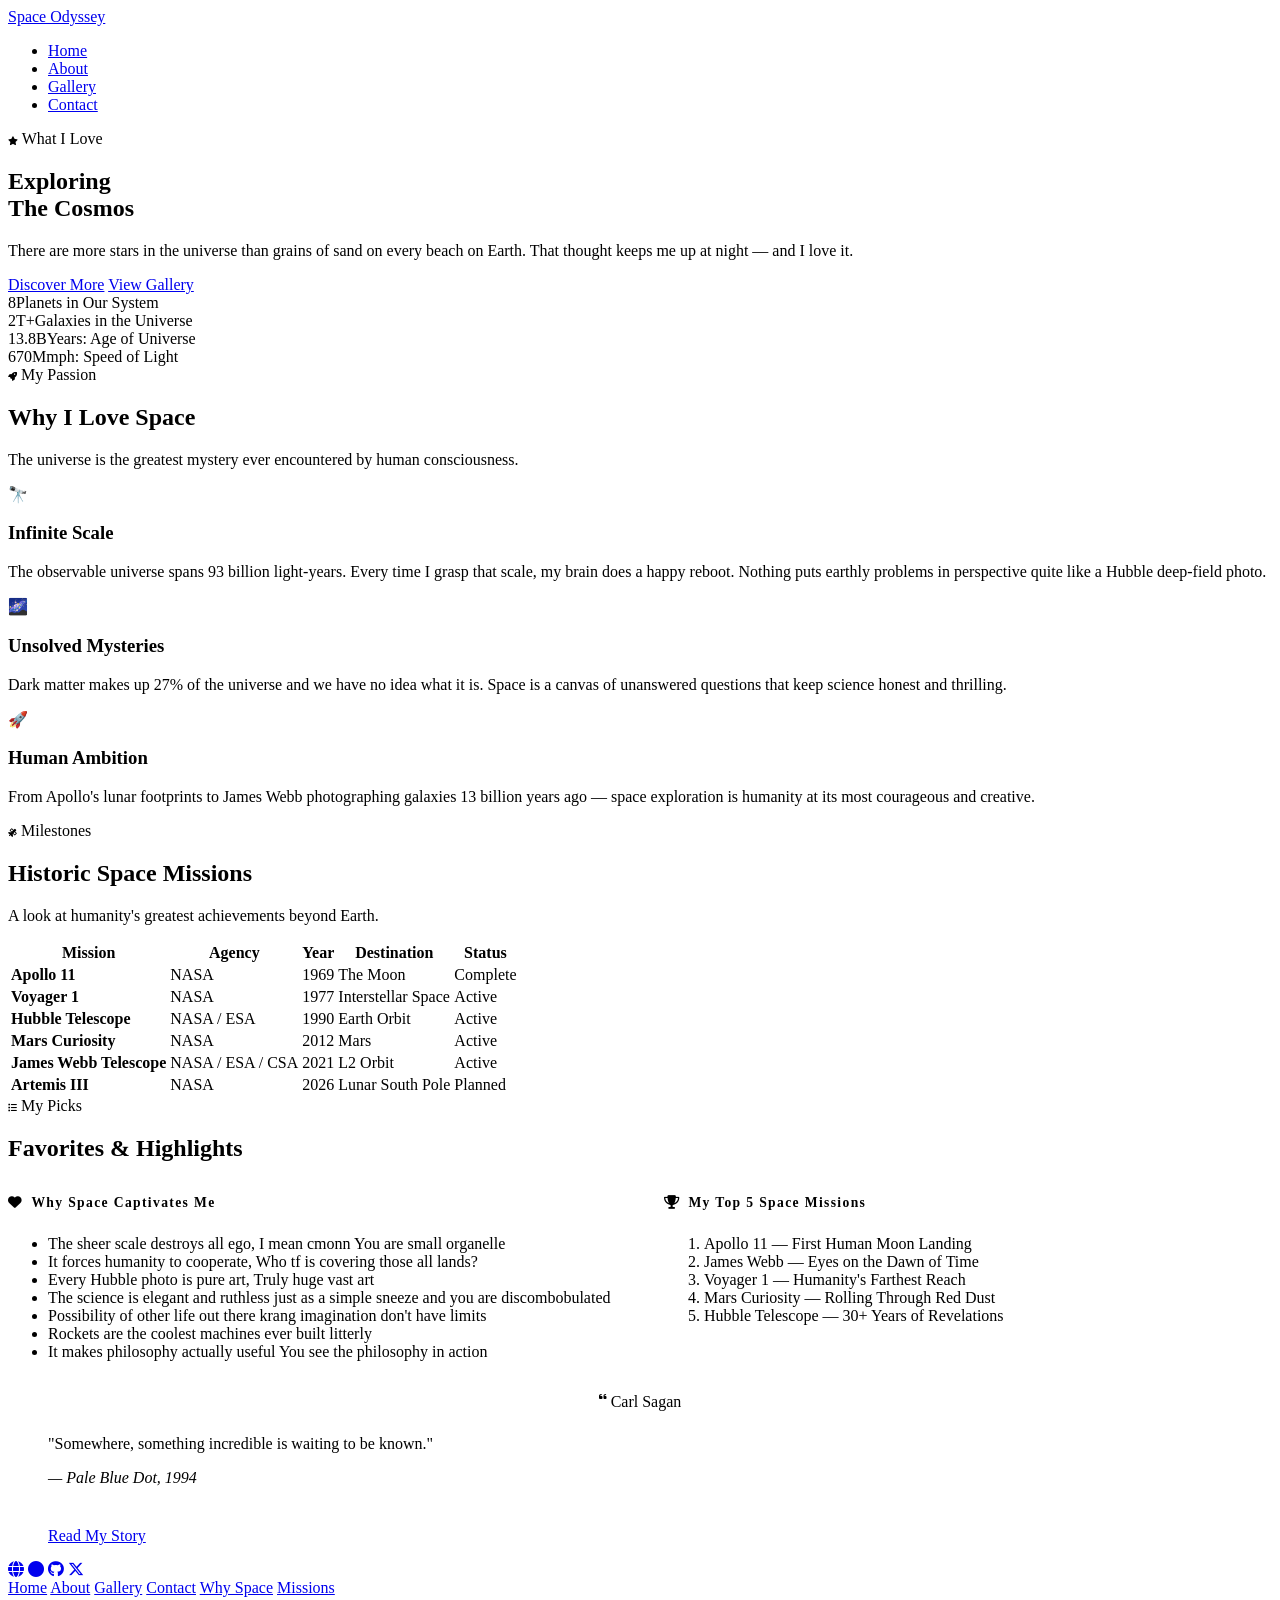
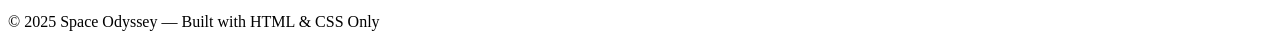
==== what-i-love-flat/index.html @ 3cab7b32 "separating the files" ====
<!DOCTYPE html>
<html lang="en">
<head>
  <meta charset="UTF-8" />
  <meta name="viewport" content="width=device-width, initial-scale=1.0" />
  <title>Space Odyssey — What I Love</title>
  <link rel="stylesheet" href="css/style.css" />
  <link rel="stylesheet" href="home.css" />
  <link rel="preconnect" href="https://fonts.googleapis.com" />
  <link rel="preconnect" href="https://fonts.gstatic.com" crossorigin />
  <link href="https://fonts.googleapis.com/css2?family=Orbitron:wght@400;700;900&family=Outfit:wght@300;400;500;600&display=swap" rel="stylesheet" />
  <link rel="stylesheet" href="https://cdnjs.cloudflare.com/ajax/libs/font-awesome/6.5.0/css/all.min.css" />
</head>
<body>

  <nav class="site-nav">
    <div class="nav-inner">
      <a href="index.html" class="nav-logo">Space Odyssey</a>
      <ul class="nav-links">
        <li><a href="index.html" class="active">Home</a></li>
        <li><a href="about.html">About</a></li>
        <li><a href="gallery.html">Gallery</a></li>
        <li><a href="contact.html">Contact</a></li>
      </ul>
    </div>
  </nav>

  <!-- HERO -->
  <section class="hero" id="home">
    <div class="hero-orb"></div>
    <div class="hero-content">
      <span class="eyebrow">
        <i class="fa fa-star" style="font-size:0.55rem;"></i> What I Love
      </span>
      <h1 class="grad-text">Exploring<br/>The Cosmos</h1>
      <p class="subtitle">
        There are more stars in the universe than grains of sand on every beach on Earth.
        That thought keeps me up at night — and I love it.
      </p>
      <div class="hero-btns">
        <a href="#why-space" class="btn btn-primary">Discover More</a>
        <a href="gallery.html" class="btn btn-outline">View Gallery</a>
      </div>
    </div>
  </section>

  <!-- STATS -->
  <div class="stats-row">
    <div class="stats-inner">
      <div class="stat"><span class="stat-num">8</span><span class="stat-lbl">Planets in Our System</span></div>
      <div class="stat"><span class="stat-num">2T+</span><span class="stat-lbl">Galaxies in the Universe</span></div>
      <div class="stat"><span class="stat-num">13.8B</span><span class="stat-lbl">Years: Age of Universe</span></div>
      <div class="stat"><span class="stat-num">670M</span><span class="stat-lbl">mph: Speed of Light</span></div>
    </div>
  </div>

  <!-- WHY SPACE -->
  <section class="section" id="why-space">
    <div class="section-header">
      <span class="eyebrow"><i class="fa fa-rocket" style="font-size:0.55rem;"></i> My Passion</span>
      <h2 class="grad-text">Why I Love Space</h2>
      <p>The universe is the greatest mystery ever encountered by human consciousness.</p>
    </div>
    <div class="cards">
      <div class="card">
        <div class="card-icon">🔭</div>
        <h3>Infinite Scale</h3>
        <p>The observable universe spans 93 billion light-years. Every time I grasp that scale, my brain does a happy reboot. Nothing puts earthly problems in perspective quite like a Hubble deep-field photo.</p>
      </div>
      <div class="card">
        <div class="card-icon">🌌</div>
        <h3>Unsolved Mysteries</h3>
        <p>Dark matter makes up 27% of the universe and we have no idea what it is. Space is a canvas of unanswered questions that keep science honest and thrilling.</p>
      </div>
      <div class="card">
        <div class="card-icon">🚀</div>
        <h3>Human Ambition</h3>
        <p>From Apollo's lunar footprints to James Webb photographing galaxies 13 billion years ago — space exploration is humanity at its most courageous and creative.</p>
      </div>
    </div>
  </section>

  <!-- TABLE -->
  <section class="section-wide band" id="missions">
    <div class="inner">
      <div class="section-header">
        <span class="eyebrow"><i class="fa fa-satellite" style="font-size:0.55rem;"></i> Milestones</span>
        <h2 class="grad-text">Historic Space Missions</h2>
        <p>A look at humanity's greatest achievements beyond Earth.</p>
      </div>
      <div class="table-wrap">
        <table class="styled-table">
          <thead>
            <tr><th>Mission</th><th>Agency</th><th>Year</th><th>Destination</th><th>Status</th></tr>
          </thead>
          <tbody>
            <tr><td><strong>Apollo 11</strong></td><td>NASA</td><td>1969</td><td>The Moon</td><td><span class="badge badge-green">Complete</span></td></tr>
            <tr><td><strong>Voyager 1</strong></td><td>NASA</td><td>1977</td><td>Interstellar Space</td><td><span class="badge badge-blue">Active</span></td></tr>
            <tr><td><strong>Hubble Telescope</strong></td><td>NASA / ESA</td><td>1990</td><td>Earth Orbit</td><td><span class="badge badge-blue">Active</span></td></tr>
            <tr><td><strong>Mars Curiosity</strong></td><td>NASA</td><td>2012</td><td>Mars</td><td><span class="badge badge-blue">Active</span></td></tr>
            <tr><td><strong>James Webb Telescope</strong></td><td>NASA / ESA / CSA</td><td>2021</td><td>L2 Orbit</td><td><span class="badge badge-blue">Active</span></td></tr>
            <tr><td><strong>Artemis III</strong></td><td>NASA</td><td>2026</td><td>Lunar South Pole</td><td><span class="badge badge-gold">Planned</span></td></tr>
          </tbody>
        </table>
      </div>
    </div>
  </section>

  <!-- LISTS -->
  <section class="section" id="lists">
    <div class="section-header">
      <span class="eyebrow"><i class="fa fa-list" style="font-size:0.55rem;"></i> My Picks</span>
      <h2 class="grad-text">Favorites &amp; Highlights</h2>
    </div>
    <div style="display:flex; gap:3rem; flex-wrap:wrap; justify-content:center;">
      <div style="flex:1; min-width:280px;">
        <h3 style="color:var(--gold); margin-bottom:1.5rem; font-size:0.85rem; letter-spacing:0.1em;">
          <i class="fa fa-heart" style="margin-right:8px;"></i>Why Space Captivates Me
        </h3>
        <ul class="styled-ul">
          <li>The sheer scale destroys all ego, I mean cmonn You are small organelle </li>
          <li>It forces humanity to cooperate, Who tf is covering those all lands?</li>
          <li>Every Hubble photo is pure art, Truly huge vast art</article></li>
          <li>The science is elegant and ruthless just as a simple sneeze and you are discombobulated</li>
          <li>Possibility of other life out there krang imagination don't have limits</li>
          <li>Rockets are the coolest machines ever built litterly</li>
          <li>It makes philosophy actually useful You see the philosophy in action</li>
        </ul>
      </div>
      <div style="flex:1; min-width:280px;">
        <h3 style="color:var(--blue); margin-bottom:1.5rem; font-size:0.85rem; letter-spacing:0.1em;">
          <i class="fa fa-trophy" style="margin-right:8px;"></i>My Top 5 Space Missions
        </h3>
        <ol class="styled-ol">
          <li>Apollo 11 — First Human Moon Landing</li>
          <li>James Webb — Eyes on the Dawn of Time</li>
          <li>Voyager 1 — Humanity's Farthest Reach</li>
          <li>Mars Curiosity — Rolling Through Red Dust</li>
          <li>Hubble Telescope — 30+ Years of Revelations</li>
        </ol>
      </div>
    </div>
  </section>

  <!-- QUOTE BANNER -->
  <section class="quote-band">
    <blockquote>
      <span class="eyebrow" style="margin-bottom:1.5rem; display:flex; justify-content:center;">
        <i class="fa fa-quote-left" style="font-size:0.55rem;"></i>&nbsp;Carl Sagan
      </span>
      <p class="grad-text">"Somewhere, something incredible is waiting to be known."</p>
      <cite>— Pale Blue Dot, 1994</cite>
      <div style="margin-top:2.5rem;">
        <a href="about.html" class="btn btn-primary">Read My Story</a>
      </div>
    </blockquote>
  </section>

  <footer class="site-footer">
    <div class="footer-inner">
      <div class="social-links">
        <a href="https://www.nasa.gov"   target="_blank" title="NASA Official Website"><i class="fa fa-globe"></i></a>
        <a href="https://hubblesite.org" target="_blank" title="Hubble Space Telescope"><i class="fa fa-circle"></i></a>
        <a href="https://github.com"     target="_blank" title="GitHub"><i class="fa-brands fa-github"></i></a>
        <a href="https://twitter.com"    target="_blank" title="Twitter / X"><i class="fa-brands fa-x-twitter"></i></a>
      </div>
      <nav class="footer-nav">
        <a href="index.html">Home</a>
        <a href="about.html">About</a>
        <a href="gallery.html">Gallery</a>
        <a href="contact.html">Contact</a>
        <a href="#why-space">Why Space</a>
        <a href="#missions">Missions</a>
      </nav>
      <p class="footer-copy">&copy; 2025 Space Odyssey — Built with HTML &amp; CSS Only</p>
    </div>
  </footer>

</body>
</html>
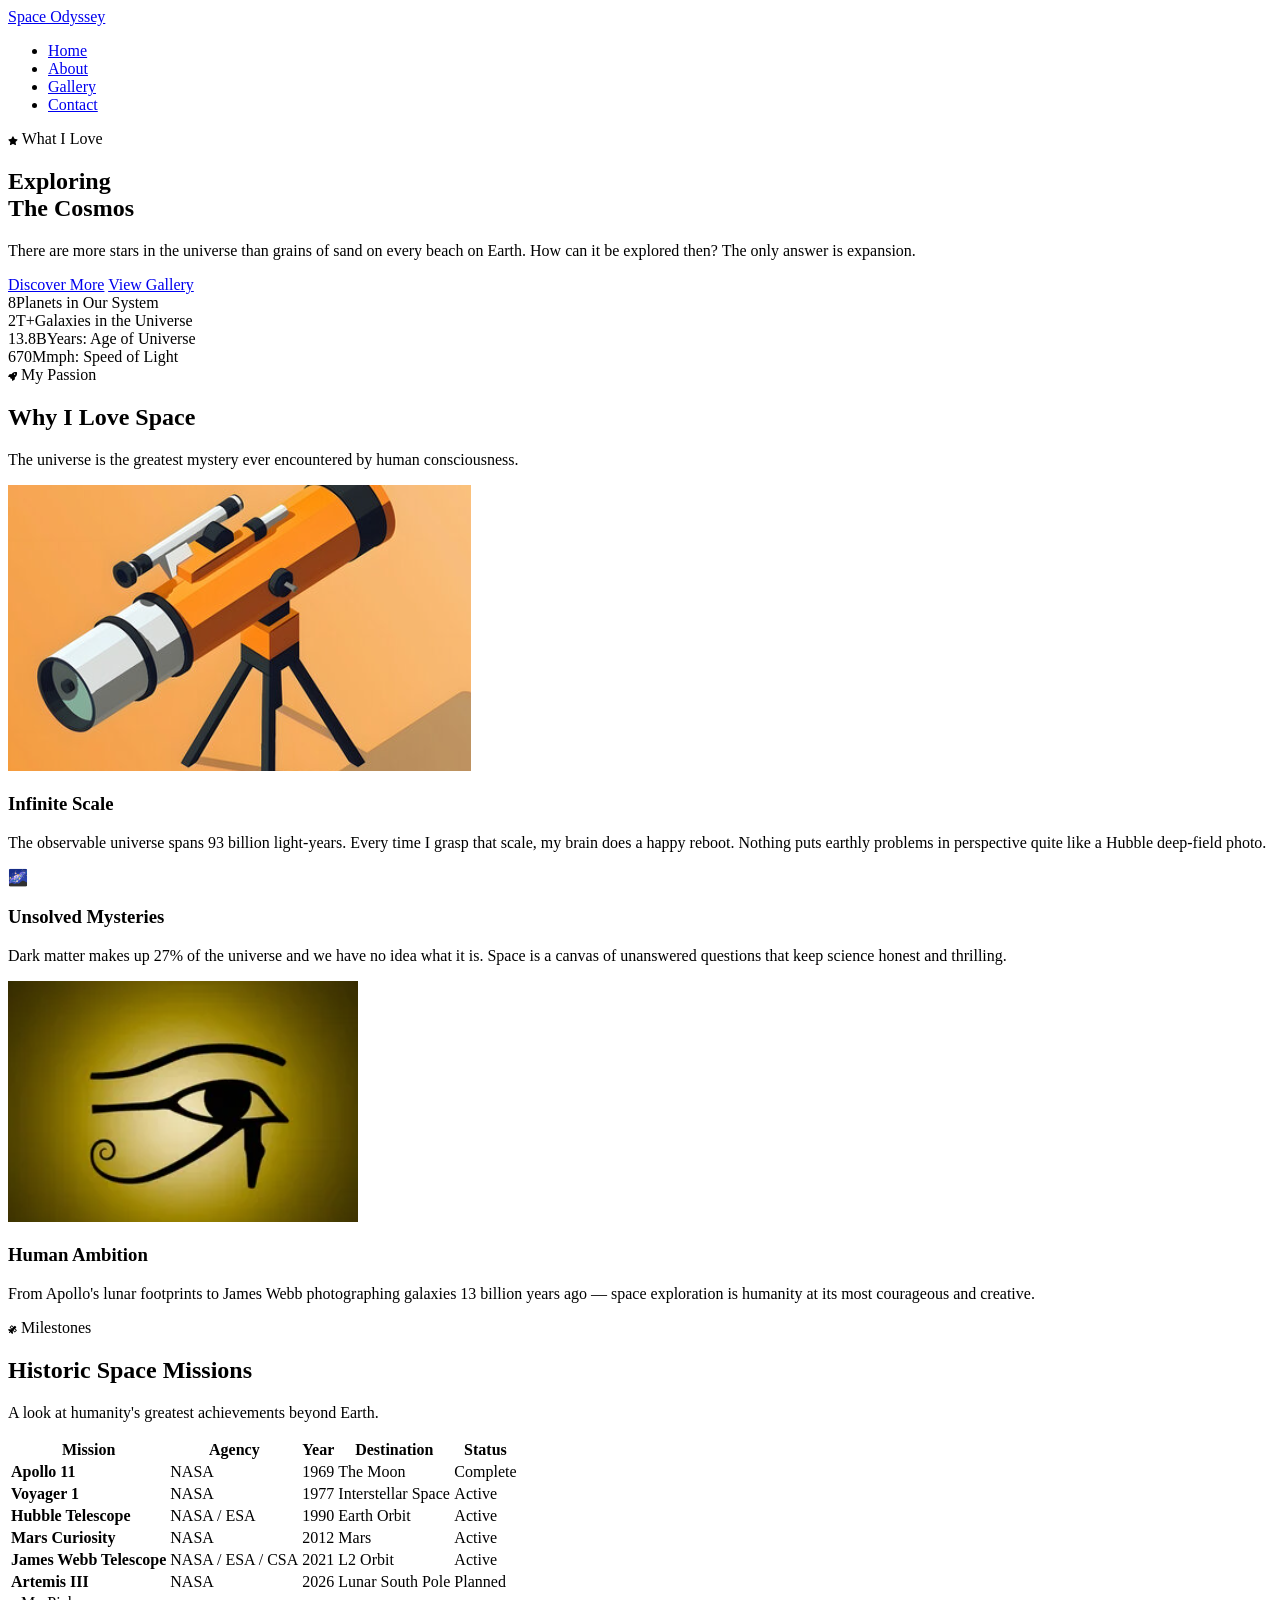
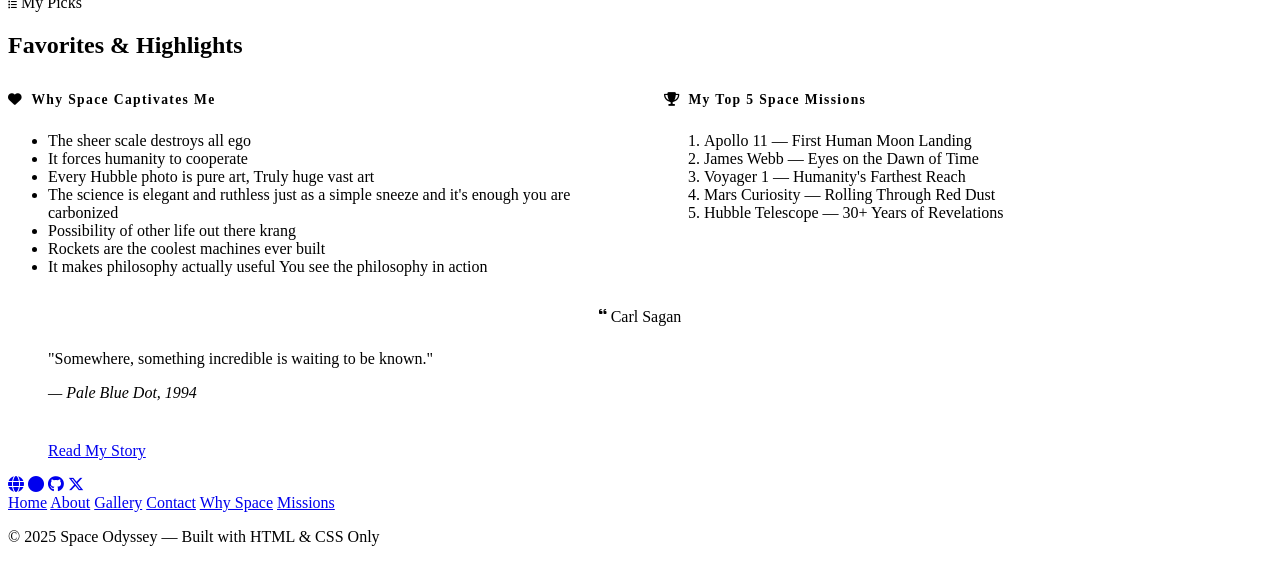
==== commit 0817b0c3: "modifications" ====
--- a/what-i-love-flat/index.html
+++ b/what-i-love-flat/index.html
@@ -35,7 +35,7 @@
       <h1 class="grad-text">Exploring<br/>The Cosmos</h1>
       <p class="subtitle">
         There are more stars in the universe than grains of sand on every beach on Earth.
-        That thought keeps me up at night — and I love it.
+        How can it be explored then? The only answer is expansion.
       </p>
       <div class="hero-btns">
         <a href="#why-space" class="btn btn-primary">Discover More</a>
@@ -63,7 +63,7 @@
     </div>
     <div class="cards">
       <div class="card">
-        <div class="card-icon">🔭</div>
+        <div class="card-icon"><img src="./images/Telescope.png" alt="Telescope"></div>
         <h3>Infinite Scale</h3>
         <p>The observable universe spans 93 billion light-years. Every time I grasp that scale, my brain does a happy reboot. Nothing puts earthly problems in perspective quite like a Hubble deep-field photo.</p>
       </div>
@@ -73,7 +73,7 @@
         <p>Dark matter makes up 27% of the universe and we have no idea what it is. Space is a canvas of unanswered questions that keep science honest and thrilling.</p>
       </div>
       <div class="card">
-        <div class="card-icon">🚀</div>
+        <div class="card-icon"><img src="./images/ambition.png" > </div>
         <h3>Human Ambition</h3>
         <p>From Apollo's lunar footprints to James Webb photographing galaxies 13 billion years ago — space exploration is humanity at its most courageous and creative.</p>
       </div>
@@ -118,12 +118,12 @@
           <i class="fa fa-heart" style="margin-right:8px;"></i>Why Space Captivates Me
         </h3>
         <ul class="styled-ul">
-          <li>The sheer scale destroys all ego, I mean cmonn You are small organelle </li>
-          <li>It forces humanity to cooperate, Who tf is covering those all lands?</li>
+          <li>The sheer scale destroys all ego</li>
+          <li>It forces humanity to cooperate</li>
           <li>Every Hubble photo is pure art, Truly huge vast art</article></li>
-          <li>The science is elegant and ruthless just as a simple sneeze and you are discombobulated</li>
-          <li>Possibility of other life out there krang imagination don't have limits</li>
-          <li>Rockets are the coolest machines ever built litterly</li>
+          <li>The science is elegant and ruthless just as a simple sneeze and it's enough you are carbonized</li>
+          <li>Possibility of other life out there krang </li>
+          <li>Rockets are the coolest machines ever built</li>
           <li>It makes philosophy actually useful You see the philosophy in action</li>
         </ul>
       </div>
